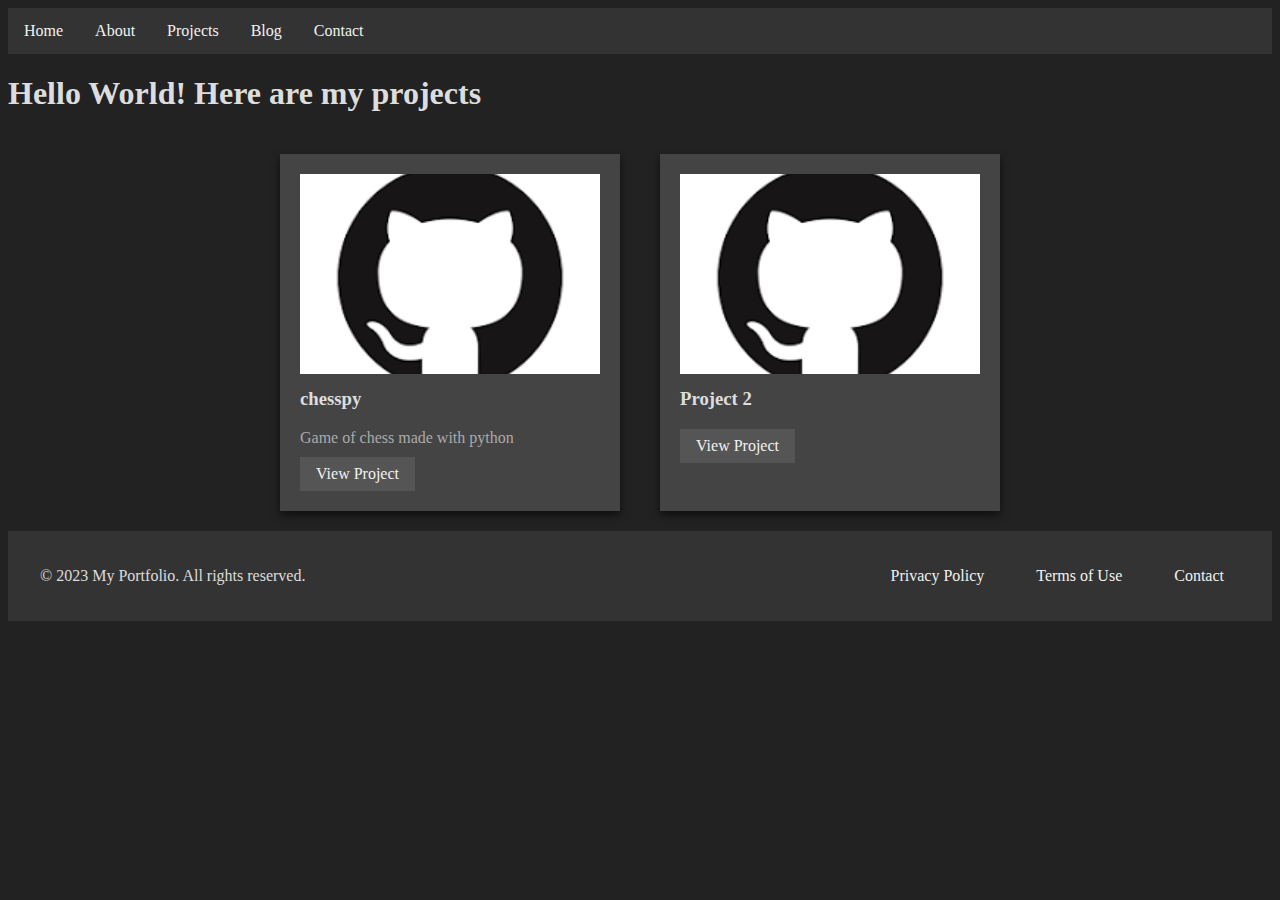
==== index.html @ c7e0fbea "first commit" ====
<!DOCTYPE html>
<html>
    <head>
        <meta charset="utf-8">
        <meta http-equiv="X-UA-Compatible" content="IE=edge">
        <title>Angel Portfolio</title>
        <meta name="description" content="">
        <meta name="viewport" content="width=device-width, initial-scale=1">
        <link rel="stylesheet" href="styles.css">
    </head>
    <body>
        <div> 
            <nav>
                <a href="#">Home</a>
                <a href="#">About</a>
                <a href="#">Projects</a>
                <a href="#">Blog</a>
                <a href="#">Contact</a>
            </nav> 
        </div>
        <div>
            <h1>
                Hello World! Here are my projects
            </h1>
            <div class="card-container">
                <div class="card">
                  <img src="github_logo.png" alt="Project 1">
                  <h3>chesspy</h3>
                  <p>Game of chess made with python</p>
                  <a href="https://github.com/angelleano/chesspy" target="_blank">View Project</a>
                </div>
                <div class="card">
                  <img src="github_logo.png" alt="Project 2">
                  <h3>Project 2</h3>
                  <a href="https://example.com/project2" target="_blank">View Project</a>
                </div>
                <!-- Add more card elements for additional projects -->
              </div>
        </div>
        <footer>
            <div class="footer-content">
              <p>&copy; 2023 My Portfolio. All rights reserved.</p>
              <nav>
                <a href="#">Privacy Policy</a>
                <a href="#">Terms of Use</a>
                <a href="#">Contact</a>
              </nav>
            </div>
        </footer>
    </body>
</html>
---- styles.css ----
/* General styles */
body {
  background-color: #222;
  color: #ddd;
}

/* navbar styles */
nav {
  background-color: #333;
  overflow: hidden;
}
  
nav a {
  float: left;
  color: #f2f2f2;
  text-align: center;
  padding: 14px 16px;
  text-decoration: none;
}

nav a:hover {
  background-color: #444;
  color: #fff;
}

/* card styles */
.card-container {
  display: flex;
  flex-wrap: wrap;
  justify-content: center;
}

.card {
  width: 300px;
  margin: 20px;
  padding: 20px;
  background-color: #444;
  box-shadow: 0 4px 8px 0 rgba(0, 0, 0, 0.6);
  transition: 0.3s;
}

.card:hover {
  box-shadow: 0 8px 16px 0 rgba(0, 0, 0, 0.6);
}

.card img {
  width: 100%;
  height: 200px;
  object-fit: cover;
}

.card h3 {
  margin-top: 10px;
  color: #ddd;
}

.card p {
  margin-bottom: 10px;
  color: #aaa;
}

.card a {
  display: inline-block;
  padding: 8px 16px;
  background-color: #555;
  color: #f2f2f2;
  text-decoration: none;
  transition: 0.3s;
}

.card a:hover {
  background-color: #666;
}

/* footer styles */
footer {
  background-color: #333;
  color: #ddd;
  padding: 20px;
  text-align: center;
}

.footer-content {
  display: flex;
  justify-content: space-between;
  align-items: center;
  max-width: 1200px;
  margin: 0 auto;
}

.footer-content nav a {
  color: #f2f2f2;
  text-decoration: none;
  margin-left: 20px;
}

.footer-content nav a:hover {
  text-decoration: underline;
  color: #fff;
}
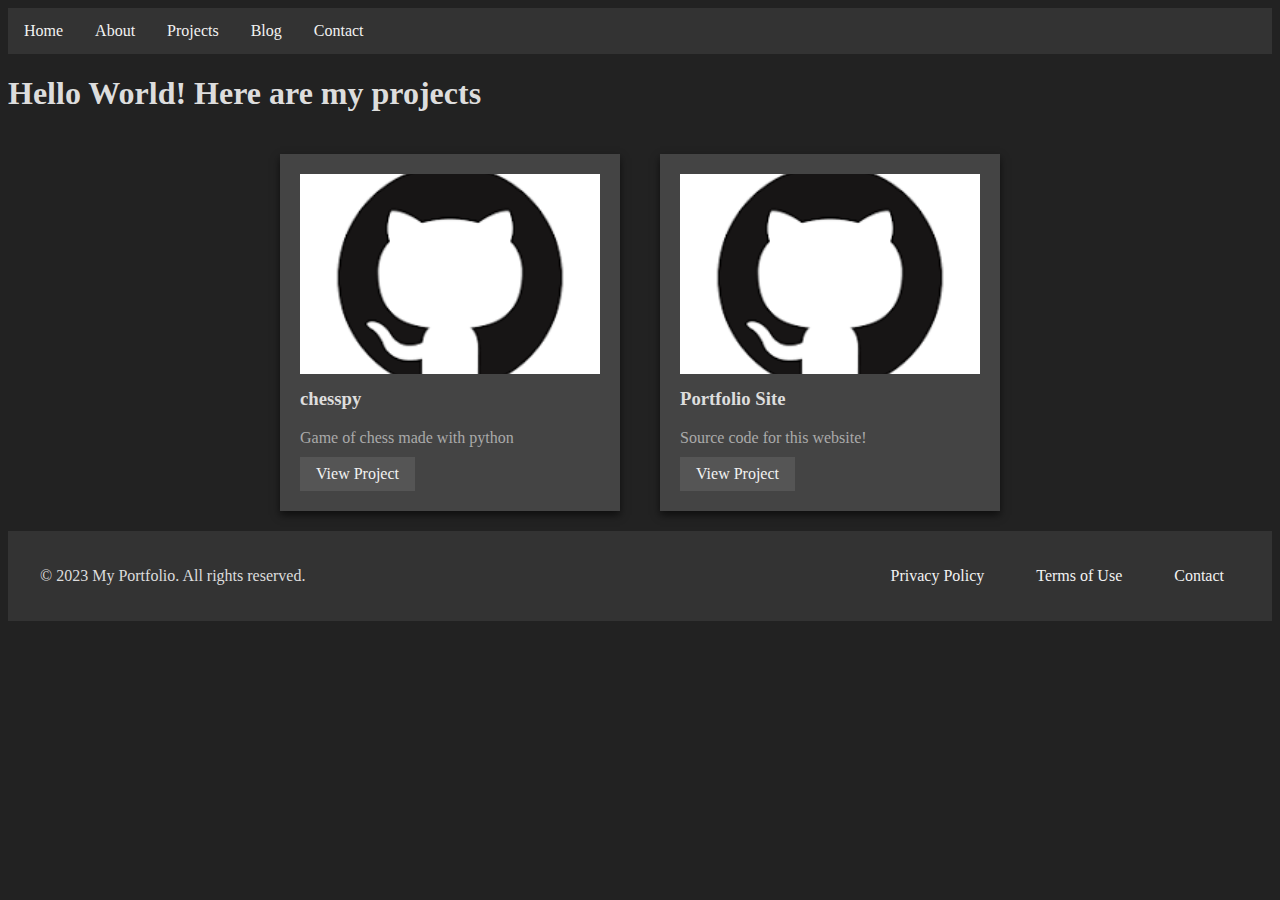
==== commit 1ea24060: "portfolio site card" ====
--- a/index.html
+++ b/index.html
@@ -31,8 +31,9 @@
                 </div>
                 <div class="card">
                   <img src="github_logo.png" alt="Project 2">
-                  <h3>Project 2</h3>
-                  <a href="https://example.com/project2" target="_blank">View Project</a>
+                  <h3>Portfolio Site</h3>
+                  <p>Source code for this website!</p>
+                  <a href="https://github.com/angelleano/portfoliosite" target="_blank">View Project</a>
                 </div>
                 <!-- Add more card elements for additional projects -->
               </div>
